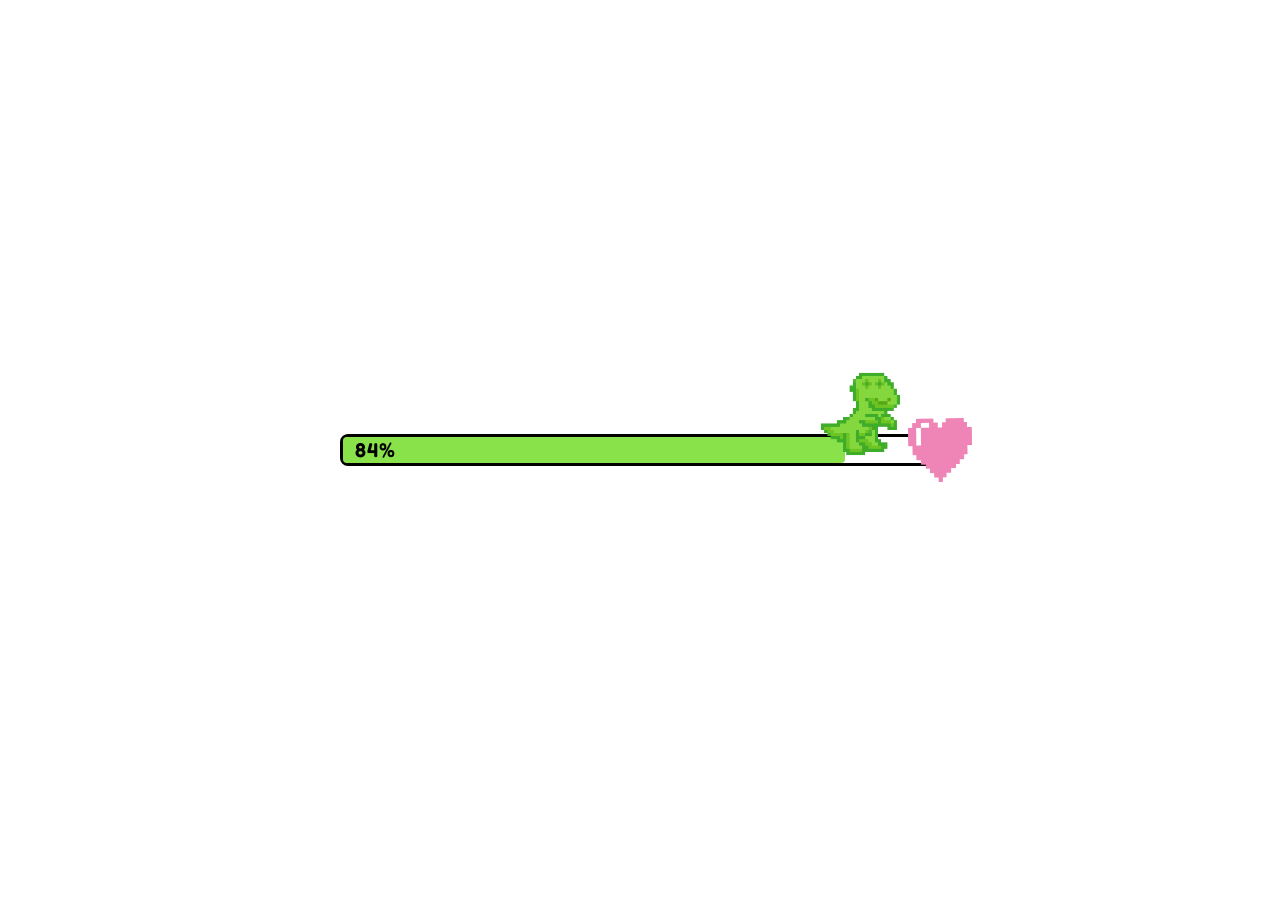
==== index.html @ 9c660cfb "publish" ====
<!doctype html>
<html lang="en">
  <head>
    <meta charset="UTF-8" />
    <meta name="viewport" content="width=device-width, initial-scale=1.0" />
    <title>Kat Nguyen</title>

    <link rel="preconnect" href="https://fonts.googleapis.com" />
    <link rel="preconnect" href="https://fonts.gstatic.com" crossorigin />
    <link
      href="https://fonts.googleapis.com/css2?family=Fredoka:wght@600&family=Roboto:ital,wght@0,300;0,900;1,900&display=swap"
      rel="stylesheet"
    />

    <link rel="stylesheet" href="css/home.css" />
    <link rel="stylesheet" href="css/loading.css" />
  </head>
  <body>
    <!--  NAV MENU  -->
    <nav class="nav-menu" aria-label="Main navigation">
      <a class="nav-btn" href="about.html">about me</a>
      <a class="nav-btn" href="side.html">side hustles</a>
      <a class="nav-btn" href="gallery/index.html">field notes</a>
      <a class="nav-btn" href="map.html">wanderings</a>
    </nav>

    <div class="text-bottom-left">
      A DIGITIZED COLLECTION OF FRAGMENTS AND FORMATTED MEMORIES.
    </div>

    <div class="text-bottom-right">
      <div class="welcome-text">welcome to my</div>
      <div class="nerverse-text">nerverse 🧠</div>
    </div>

    <video
      class="main-photo"
      id="main-photo"
      autoplay
      loop
      muted
      playsinline
      aria-label="Photo"
    >
      <source src="assets/main.webm" type="video/webm" />
      <source src="assets/main.mp4" type="video/mp4" />
    </video>

    <img src="assets/shells.webp" alt="Shells" class="asset" id="shells" />
    <img src="assets/doggy.webp" alt="Dogs" class="asset" id="dogs" />
    <img src="assets/rock.webp" alt="Rock" class="asset" id="rock" />
    <img src="assets/fragile.webp" alt="Fragile" class="asset" id="fragile" />
    <img src="assets/food1.webp" alt="Food 1" class="asset" id="food1" />
    <img src="assets/apple.webp" alt="Apple" class="asset" id="apple" />
    <img src="assets/food2.webp" alt="Food 2" class="asset" id="food2" />

    <div class="sticky-note" id="sticky-note">
      <div class="sticky-label">CURRENTLY:</div>
      <div class="sticky-text">planning the next escape</div>
    </div>

    <script src="js/loader.js"></script>
    <script src="js/transitions.js"></script>
    <script src="js/home.js"></script>
  </body>
</html>
---- css/home.css ----
/* Font Definitions */
@font-face {
  font-family: "computer says no";
  src:
    url("../assets/csn.woff2") format("woff2"),
    local("Courier New"),
    monospace;
}

/* Base Layout & Grid */
body,
html {
  margin: 0;
  padding: 0;
  width: 100vw;
  height: 100vh;
  background-color: #f7f7f7;
  background-image:
    linear-gradient(#bed5dbab 1px, transparent 1px),
    linear-gradient(90deg, #bed5dbae 1px, transparent 1px);
  background-size: 3vw 3vw;
  overflow: hidden;
  position: relative;
}

/* NAV MENU */
.nav-menu {
  position: absolute;
  top: 5%;
  left: 5%;
  display: flex;
  flex-direction: column;
  gap: 0.6vw;
  z-index: 20;
}

.nav-btn {
  font-family: "computer says no", monospace;
  font-size: 0.95vw;
  letter-spacing: 0.12vw;
  text-transform: uppercase;
  color: #000;
  background: #f7f7f7;
  border: 1.5px solid #000;
  padding: 0.45vw 1.1vw;
  cursor: pointer;
  position: relative;
  display: inline-block;
  text-decoration: none;
  box-shadow: 3px 3px 0px #000;
  opacity: 0;
  transform: translateX(-18px) rotate(-1deg);
  transition:
    transform 0.18s cubic-bezier(0.34, 1.56, 0.64, 1),
    box-shadow 0.18s cubic-bezier(0.34, 1.56, 0.64, 1),
    background 0.15s ease,
    opacity 0.5s ease;
  user-select: none;
  white-space: nowrap;
}

/* Stagger entry */
.nav-btn:nth-child(1) {
  transition-delay: 0.3s;
  transform: translateX(-18px) rotate(-1.5deg);
}
.nav-btn:nth-child(2) {
  transition-delay: 0.42s;
  transform: translateX(-18px) rotate(0.8deg);
}
.nav-btn:nth-child(3) {
  transition-delay: 0.54s;
  transform: translateX(-18px) rotate(-0.5deg);
}
.nav-btn:nth-child(4) {
  transition-delay: 0.66s;
  transform: translateX(-18px) rotate(1.2deg);
}

body.loaded .nav-btn {
  opacity: 1;
}
body.loaded .nav-btn:nth-child(1) {
  transform: rotate(-1.5deg);
}
body.loaded .nav-btn:nth-child(2) {
  transform: rotate(0.8deg);
}
body.loaded .nav-btn:nth-child(3) {
  transform: rotate(-0.5deg);
}
body.loaded .nav-btn:nth-child(4) {
  transform: rotate(1.2deg);
}

body.nav-settled .nav-btn {
  transition-delay: 0s;
}

/* Hover */
.nav-btn:hover {
  background: #bed5db;
  box-shadow: 5px 5px 0px #000;
  transform: rotate(0deg) translate(-2px, -2px) !important;
  transition-delay: 0s !important;
}

/* Active / click */
.nav-btn:active {
  box-shadow: 1px 1px 0px #000;
  transform: translate(2px, 2px) rotate(0deg) !important;
  background: #a8c4cb;
  transition-delay: 0s !important;
  transition-duration: 0.06s !important;
}

/* Dot accent before each label */
.nav-btn::before {
  content: "·";
  margin-right: 0.4vw;
  font-size: 1.2vw;
  line-height: 0;
  vertical-align: middle;
  opacity: 0.5;
}

/* Bottom Left Text */
.text-bottom-left {
  position: absolute;
  bottom: 12%;
  left: 5%;
  font-family: "computer says no", monospace;
  font-size: 1.1vw;
  letter-spacing: 0.1vw;
  line-height: 2;
  color: #000;
  max-width: 30vw;
  text-transform: uppercase;
  z-index: 10;
}

/* Bottom Right Text */
.text-bottom-right {
  position: absolute;
  bottom: 10%;
  right: 8%;
  display: flex;
  flex-direction: column;
  align-items: flex-end;
  color: #000;
  z-index: 10;
}

.welcome-text {
  font-family: "Roboto", sans-serif;
  font-size: 3.2vw;
  font-weight: 300;
  letter-spacing: -0.05vw;
  display: flex;
  align-items: center;
  gap: 0.5vw;
  white-space: nowrap;
}

.nerverse-text {
  font-family: "Roboto", sans-serif;
  font-size: 4vw;
  font-weight: 900;
  font-style: italic;
  letter-spacing: -0.2vw;
  margin-top: -1vw;
  transform: skewX(-5deg);
  white-space: nowrap;
}

/* Sticky note */
.sticky-note {
  position: fixed;
  top: 18%;
  right: 7%;
  width: clamp(120px, 12vw, 175px);
  background: #f9f5e3;
  border: 1.5px solid #000;
  box-shadow: 4px 4px 0 #000;
  padding: clamp(10px, 1vw, 14px) clamp(11px, 1.1vw, 16px);
  cursor: grab;
  z-index: 15;
  transform: rotate(2.5deg);
  user-select: none;
  opacity: 0;
  transition:
    opacity 0.4s ease 1.1s,
    box-shadow 0.15s ease,
    transform 0.15s ease;
}

body.loaded .sticky-note {
  opacity: 1;
}

.sticky-note:hover {
  box-shadow: 6px 6px 0 #000;
  transform: rotate(1deg) translate(-1px, -1px);
}

.sticky-note:active {
  cursor: grabbing;
  box-shadow: 2px 2px 0 #000;
  transform: rotate(0deg) scale(1.02);
}

.sticky-label {
  font-family: "computer says no", monospace;
  font-size: clamp(0.38rem, 0.55vw, 0.55rem);
  letter-spacing: 0.16em;
  text-transform: uppercase;
  color: #999;
  margin-bottom: 5px;
}

.sticky-text {
  font-family: "computer says no", monospace;
  font-size: clamp(0.52rem, 0.72vw, 0.72rem);
  letter-spacing: 0.07em;
  text-transform: uppercase;
  color: #000;
  line-height: 1.65;
}

/* Main video */
.main-photo {
  position: absolute;
  left: 25%;
  top: 35%;
  width: 15vw;
  height: auto;
  z-index: 1;
  box-shadow:
    0 8px 24px rgba(52, 51, 51, 0.29),
    0 2px 6px rgba(0, 0, 0, 0.17);
}

/* Base Floating (Pre-Animation) */
.asset {
  position: absolute;
  opacity: 0;
  will-change: transform, opacity;
  transition:
    transform 1.2s cubic-bezier(0.34, 1.56, 0.64, 1),
    opacity 1.2s cubic-bezier(0.34, 1.56, 0.64, 1);
  z-index: 2;
}

#shells {
  left: 40%;
  top: 20%;
  width: 14vw;
  transform: translate(calc(-50% - 7.5vw), calc(-50% + 32vh)) scale(0.2)
    rotate(-90deg);
}
#dogs {
  left: 60%;
  top: 18%;
  width: 11vw;
  transform: translate(calc(-50% - 27.5vw), calc(-50% + 34vh)) scale(0.2)
    rotate(-90deg);
}
#rock {
  left: 77%;
  top: 15%;
  width: 8vw;
  transform: translate(calc(-50% - 44.5vw), calc(-50% + 37vh)) scale(0.2)
    rotate(-90deg);
}
#fragile {
  left: 55%;
  top: 40%;
  width: 8vw;
  transform: translate(calc(-50% - 22.5vw), calc(-50% + 12vh)) scale(0.2)
    rotate(-90deg);
}
#food1 {
  left: 77%;
  top: 32%;
  width: 10vw;
  transform: translate(calc(-50% - 44.5vw), calc(-50% + 20vh)) scale(0.2)
    rotate(-90deg);
}
#apple {
  left: 67%;
  top: 48%;
  width: 6vw;
  transform: translate(calc(-50% - 34.5vw), calc(-50% + 4vh)) scale(0.2)
    rotate(-90deg);
}
#food2 {
  left: 57%;
  top: 60%;
  width: 10vw;
  transform: translate(calc(-50% - 24.5vw), calc(-50% - 8vh)) scale(0.2)
    rotate(-90deg);
}

/* Animated states */
body.loaded #shells {
  transform: translate(-50%, -50%) scale(1) rotate(0deg);
  opacity: 1;
  transition-delay: 0.1s;
}
body.loaded #dogs {
  transform: translate(-50%, -50%) scale(1) rotate(0deg);
  opacity: 1;
  transition-delay: 0.25s;
}
body.loaded #rock {
  transform: translate(-50%, -50%) scale(1) rotate(0deg);
  opacity: 1;
  transition-delay: 0.15s;
}
body.loaded #fragile {
  transform: translate(-50%, -50%) scale(1) rotate(-5deg);
  opacity: 1;
  transition-delay: 0.35s;
}
body.loaded #food1 {
  transform: translate(-50%, -50%) scale(1) rotate(0deg);
  opacity: 1;
  transition-delay: 0.2s;
}
body.loaded #apple {
  transform: translate(-50%, -50%) scale(1) rotate(0deg);
  opacity: 1;
  transition-delay: 0.05s;
}
body.loaded #food2 {
  transform: translate(-50%, -50%) scale(1) rotate(0deg);
  opacity: 1;
  transition-delay: 0.3s;
}
---- css/loading.css ----
#loading-overlay {
  position: fixed;
  inset: 0;
  z-index: 9999;
  display: flex;
  justify-content: center;
  align-items: center;
  background-color: #ffffff;
  font-family: "Fredoka", "Comic Sans MS", cursive, sans-serif;
  transition: opacity 0.4s ease;
}

.loader-container {
  position: relative;
  width: min(600px, calc(100vw - 48px));
}

.progress-wrapper {
  position: relative;
  width: 100%;
  height: 32px;
  border: 3px solid #000;
  background-color: #fff;
  border-radius: 8px;
  box-sizing: border-box;
}

.progress-bar {
  height: 100%;
  background-color: #89e24a;
  width: 0%;
  display: flex;
  align-items: center;
  border-radius: 4px;
}

.progress-text {
  color: #000;
  font-weight: 600;
  font-size: 20px;
  padding-left: 12px;
  letter-spacing: 1px;
}

.dino-wrapper {
  position: absolute;
  left: 0;
  top: 0;
  width: 64px;
  height: 64px;
  margin-left: -32px;
  z-index: 10;
  transition: transform 0.4s ease-in-out;
}

.is-above {
  transform: translateY(-66px);
}

.is-below {
  transform: translateY(30px);
}

.dino-img {
  width: 150%;
  height: 150%;
  object-fit: contain;
  transform-origin: bottom center;
  animation: walkBounce 0.4s ease-in-out infinite alternate;
}

.is-heartbeat .dino-img {
  animation: heartbeat 1s ease-in-out infinite;
  transform-origin: center center;
}

.heart-img {
  position: absolute;
  right: -32px;
  top: 50%;
  transform: translateY(-50%);
  width: 64px;
  height: 64px;
  z-index: 5;
}

@keyframes walkBounce {
  0% {
    transform: scale(1) translateY(0);
  }
  100% {
    transform: scale(1.25) translateY(-14px);
  }
}

@keyframes heartbeat {
  0% {
    transform: scale(1);
  }
  15% {
    transform: scale(1.35);
  }
  30% {
    transform: scale(1);
  }
  45% {
    transform: scale(1.35);
  }
  60% {
    transform: scale(1);
  }
  100% {
    transform: scale(1);
  }
}

@media (max-width: 520px) {
  .progress-text {
    font-size: 14px;
    padding-left: 8px;
  }

  .dino-wrapper {
    width: 44px;
    height: 44px;
    margin-left: -22px;
  }

  .is-above {
    transform: translateY(-48px);
  }

  .is-below {
    transform: translateY(22px);
  }

  .heart-img {
    width: 44px;
    height: 44px;
    right: -22px;
  }
}
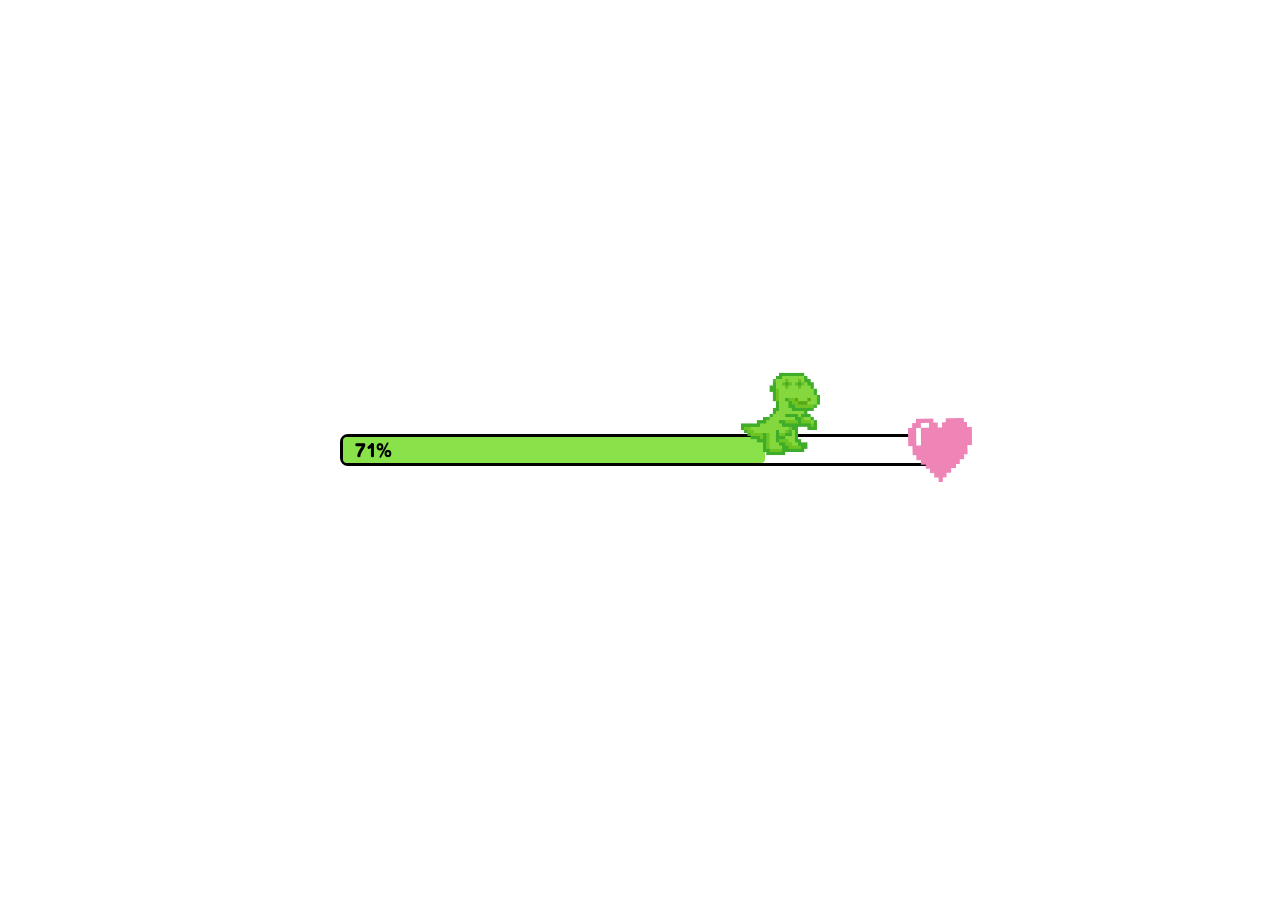
==== commit 1b65c5ef: "edited status" ====
--- a/index.html
+++ b/index.html
@@ -56,7 +56,7 @@
 
     <div class="sticky-note" id="sticky-note">
       <div class="sticky-label">CURRENTLY:</div>
-      <div class="sticky-text">planning the next escape</div>
+      <div class="sticky-text">rolling around</div>
     </div>
 
     <script src="js/loader.js"></script>
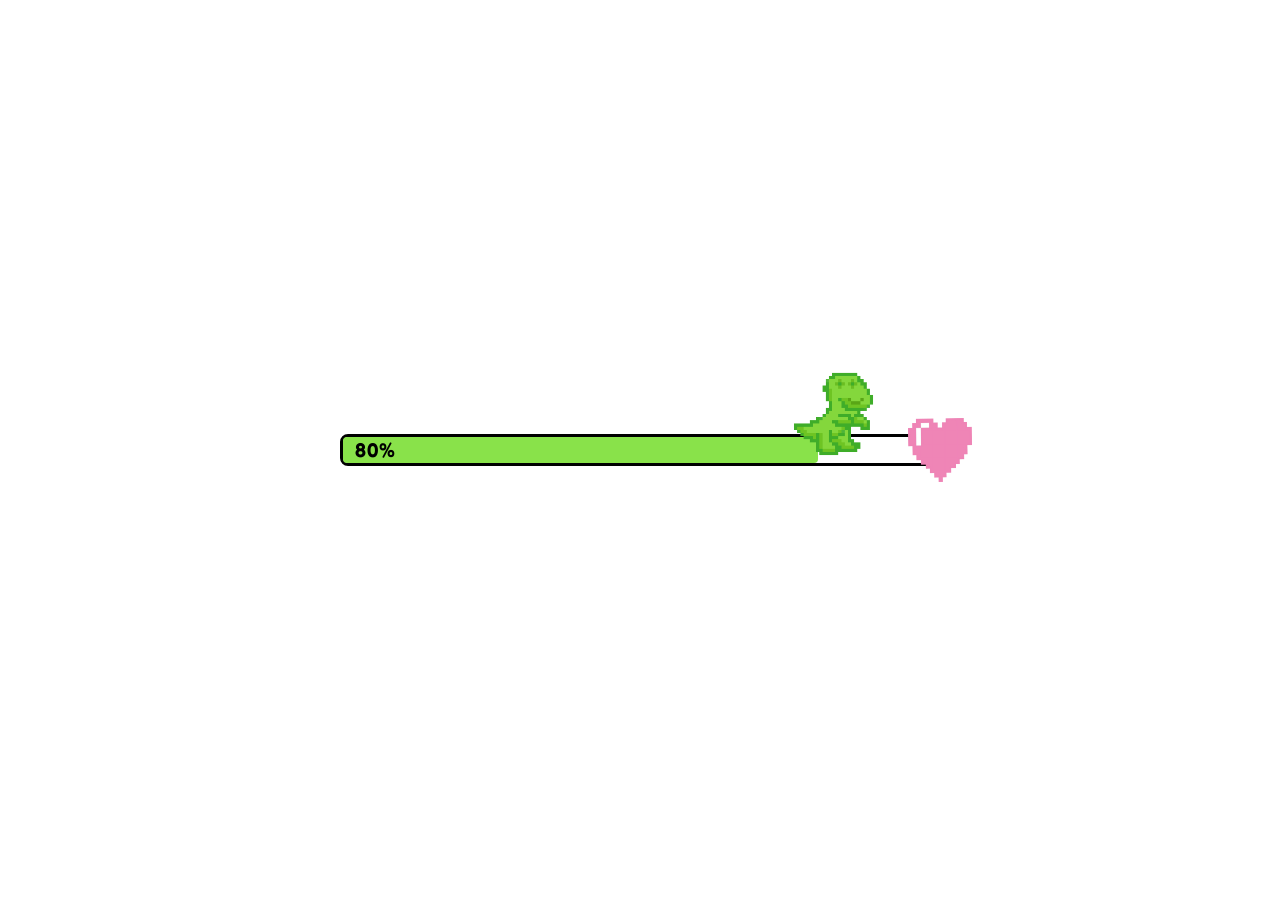
==== commit 785ce363: "status restored" ====
--- a/index.html
+++ b/index.html
@@ -56,7 +56,7 @@
 
     <div class="sticky-note" id="sticky-note">
       <div class="sticky-label">CURRENTLY:</div>
-      <div class="sticky-text">rolling around</div>
+      <div class="sticky-text">planning the next escape</div>
     </div>
 
     <script src="js/loader.js"></script>
